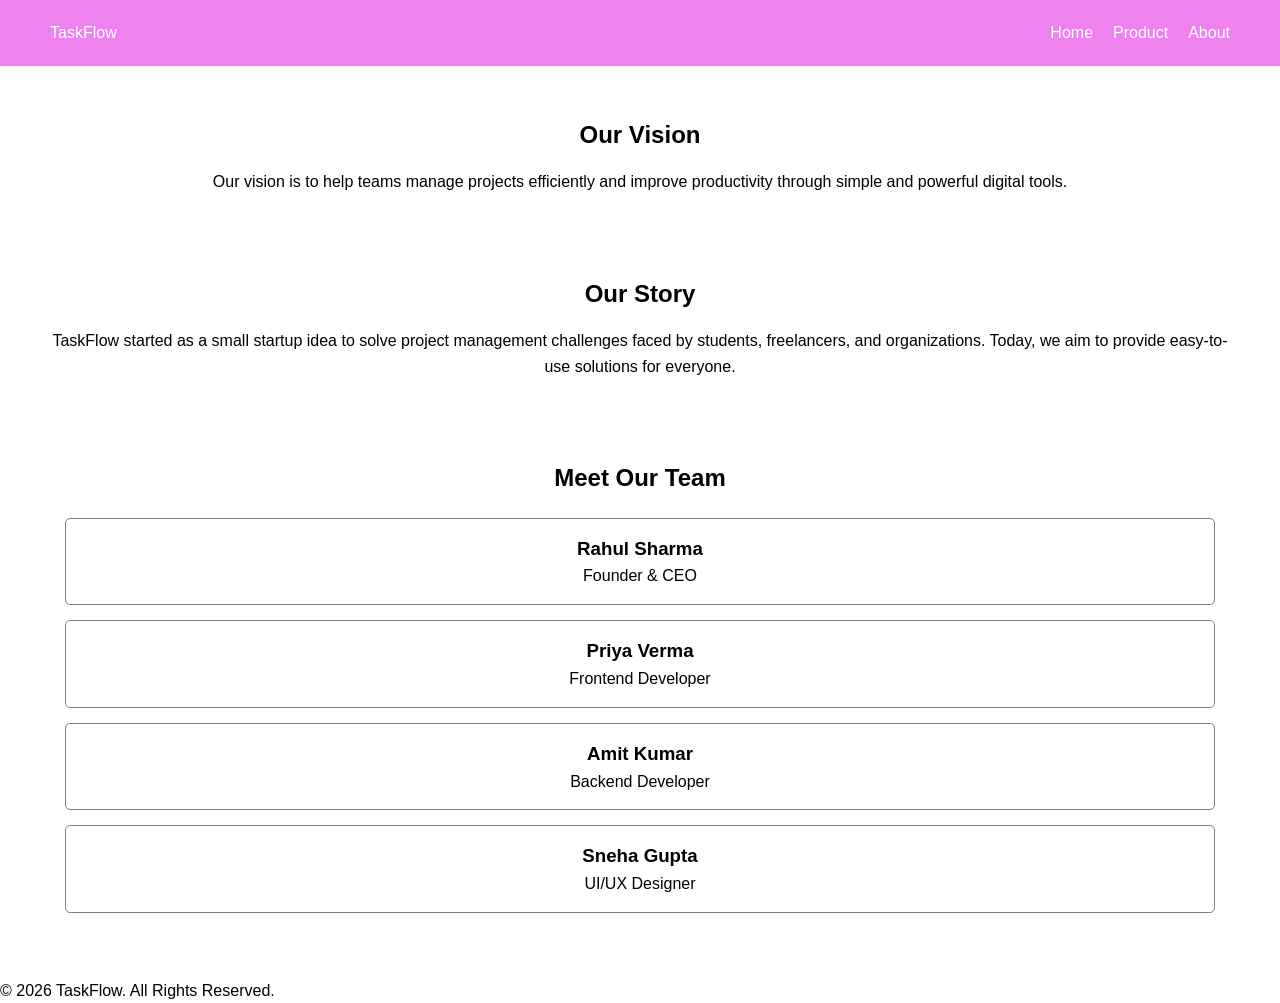
==== git-class/Challenge1/Html/about.html @ 7b6172b3 "rest all feature are done" ====
<!DOCTYPE html>
<html lang="en">
<head>
    <meta charset="UTF-8">
    <meta name="viewport" content="width=device-width, initial-scale=1.0">
    <title>About TaskFlow</title>
    <link rel="stylesheet" href="../Css/about.css">
</head>
<body>
    <nav class="navbar">
        <div class="logo">TaskFlow</div>

        <ul class="nav-links">
            <li><a href="./index.html">Home</a></li>
            <li><a href="./product.html">Product</a></li>
            <li><a href="./about.html">About</a></li>
        </ul>
    </nav>

    <!-- Product Vision -->
    <section class="about-section">
        <h1>Our Vision</h1>

        <p>
            Our vision is to help teams manage projects
            efficiently and improve productivity through
            simple and powerful digital tools.
        </p>
    </section>
    <section class="about-section">
        <h2>Our Story</h2>

        <p>
            TaskFlow started as a small startup idea to solve
            project management challenges faced by students,
            freelancers, and organizations. Today, we aim to
            provide easy-to-use solutions for everyone.
        </p>
    </section>
    <section class="about-section">
        <h2>Meet Our Team</h2>

        <div class="team-container">

            <div class="card">
                <h3>Rahul Sharma</h3>
                <p>Founder & CEO</p>
            </div>

            <div class="card">
                <h3>Priya Verma</h3>
                <p>Frontend Developer</p>
            </div>

            <div class="card">
                <h3>Amit Kumar</h3>
                <p>Backend Developer</p>
            </div>

            <div class="card">
                <h3>Sneha Gupta</h3>
                <p>UI/UX Designer</p>
            </div>

        </div>
    </section>
    <footer>
        <p>© 2026 TaskFlow. All Rights Reserved.</p>
    </footer>

</body>
</html>
---- git-class/Challenge1/Css/about.css ----
*{
    margin:0;
    padding:0;
    box-sizing:border-box;
    font-family:Arial, sans-serif;
}

body{
    line-height:1.6;
}

.navbar{
    display:flex;
    justify-content:space-between;
    align-items:center;
    padding:20px 50px;
    background:violet;
    color:white;
}

.nav-links{
    display:flex;
    list-style:none;
    gap:20px;
}

.nav-links a{
    color:white;
    text-decoration:none;
}






.about-section{
    margin: 20px;
    padding: 30px;
    text-align: center;
}

.about-section h1,
.about-section h2{
    margin-bottom: 15px;
}

.team-container{
    margin-top: 20px;
}

.card{
    border: 1px solid gray;
    padding: 15px;
    margin: 15px;
    border-radius: 5px;
}
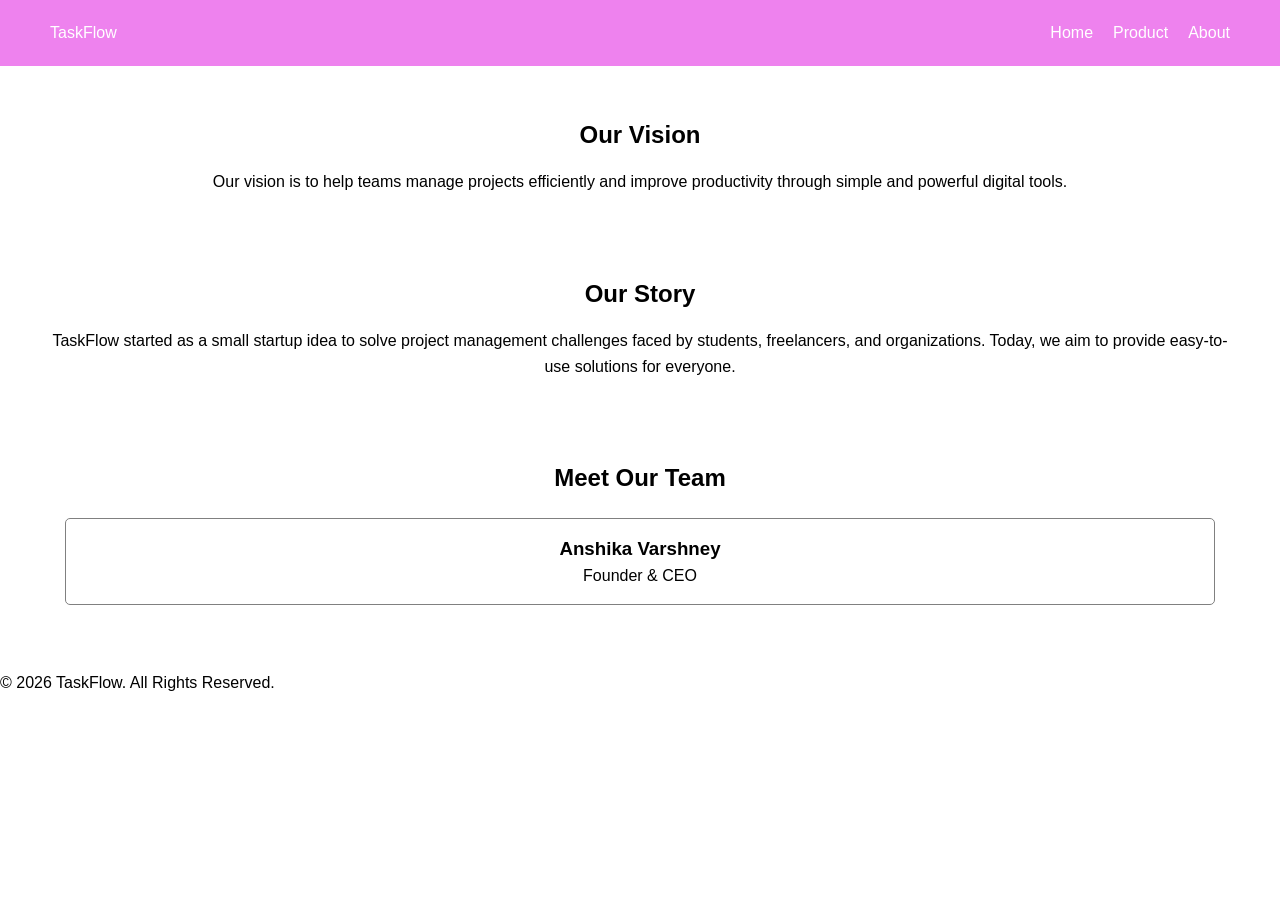
==== commit 18587b10: "Some more Changes" ====
--- a/git-class/Challenge1/Html/about.html
+++ b/git-class/Challenge1/Html/about.html
@@ -43,24 +43,10 @@
         <div class="team-container">
 
             <div class="card">
-                <h3>Rahul Sharma</h3>
+                <h3>Anshika Varshney</h3>
                 <p>Founder & CEO</p>
             </div>
 
-            <div class="card">
-                <h3>Priya Verma</h3>
-                <p>Frontend Developer</p>
-            </div>
-
-            <div class="card">
-                <h3>Amit Kumar</h3>
-                <p>Backend Developer</p>
-            </div>
-
-            <div class="card">
-                <h3>Sneha Gupta</h3>
-                <p>UI/UX Designer</p>
-            </div>
 
         </div>
     </section>
